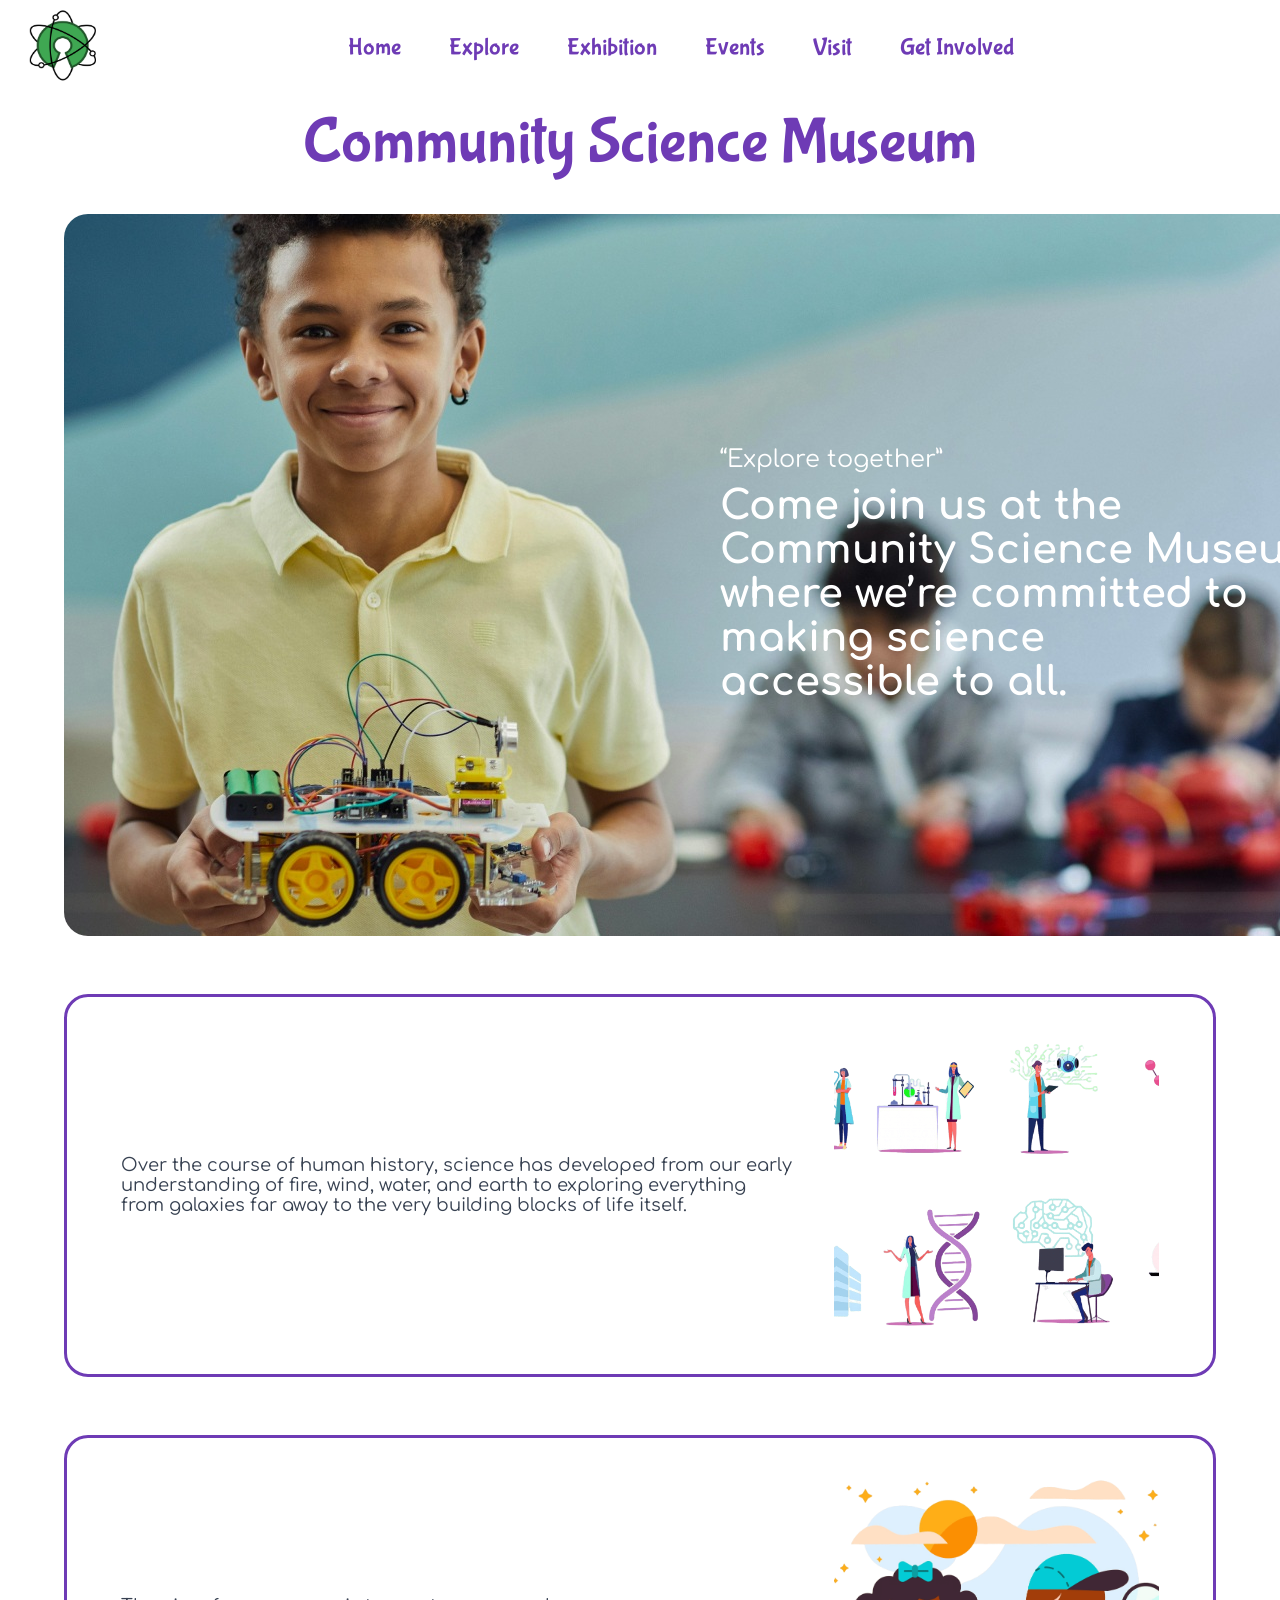
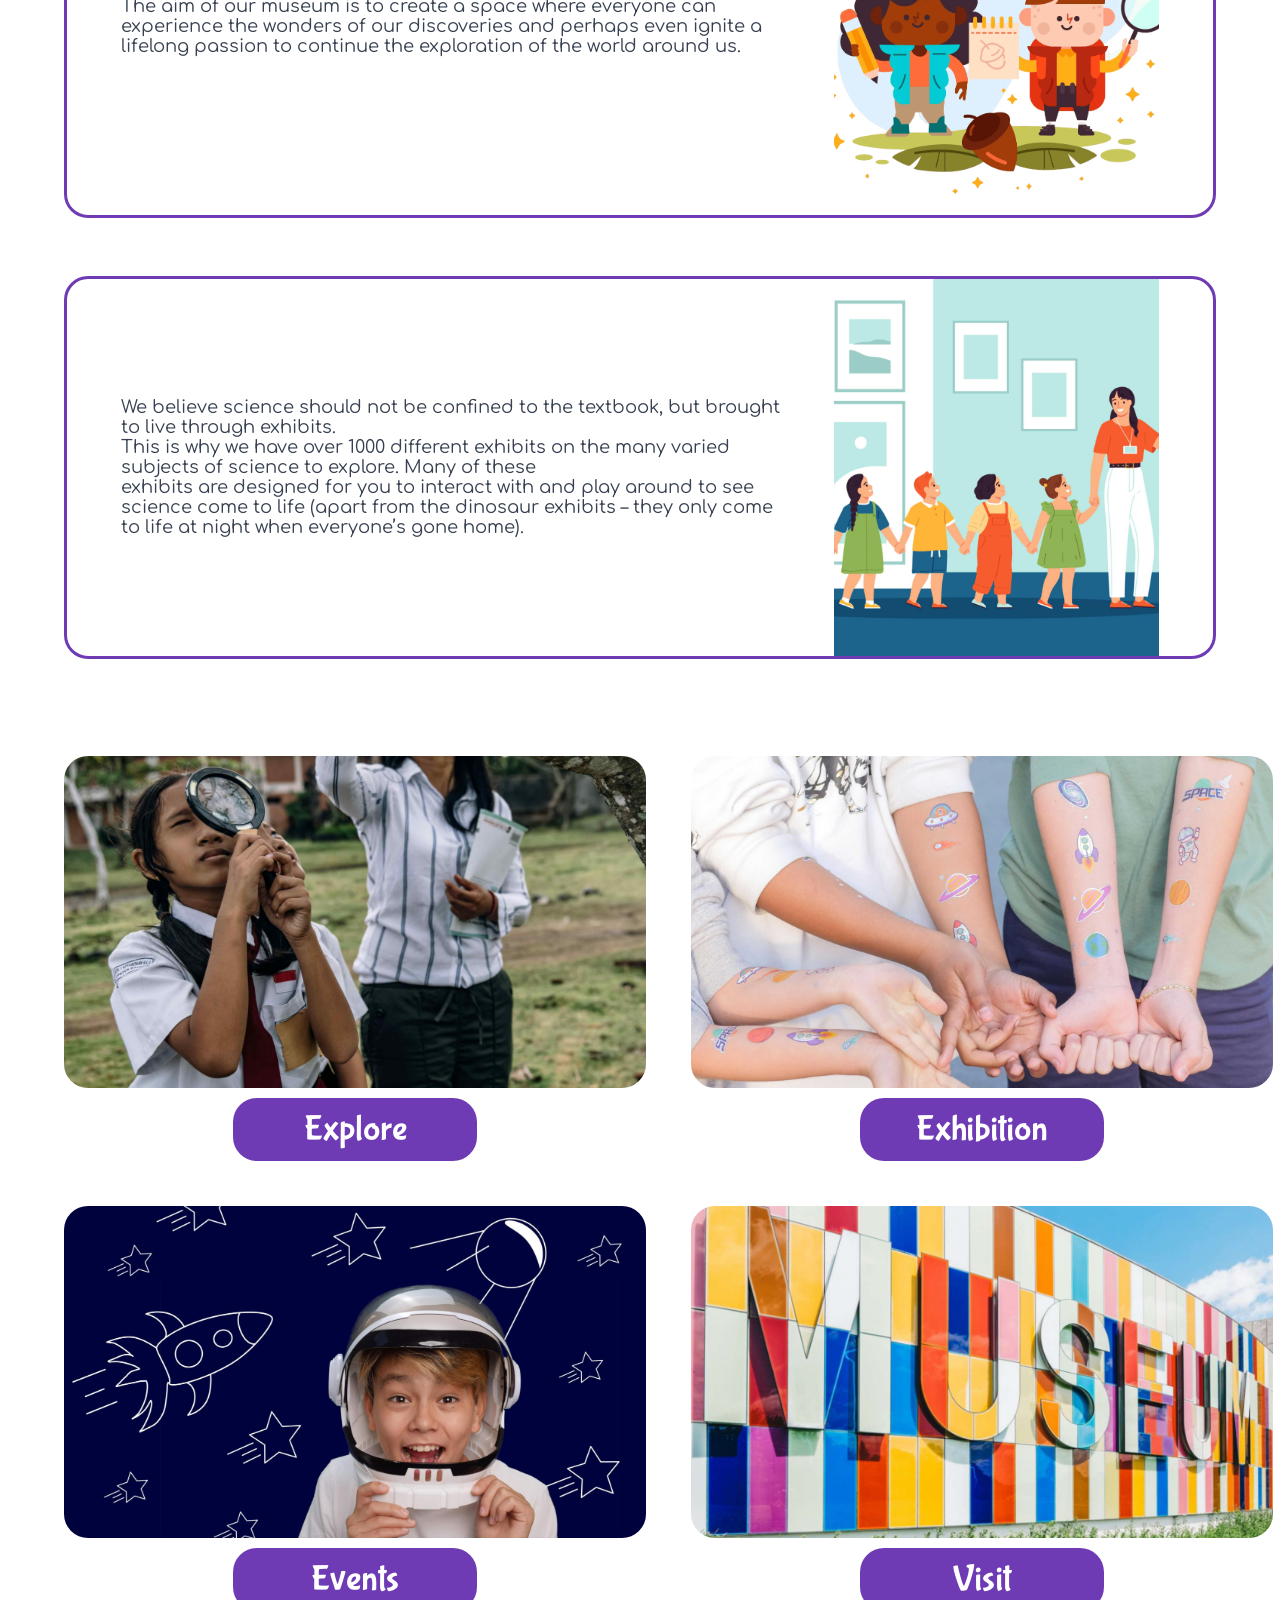
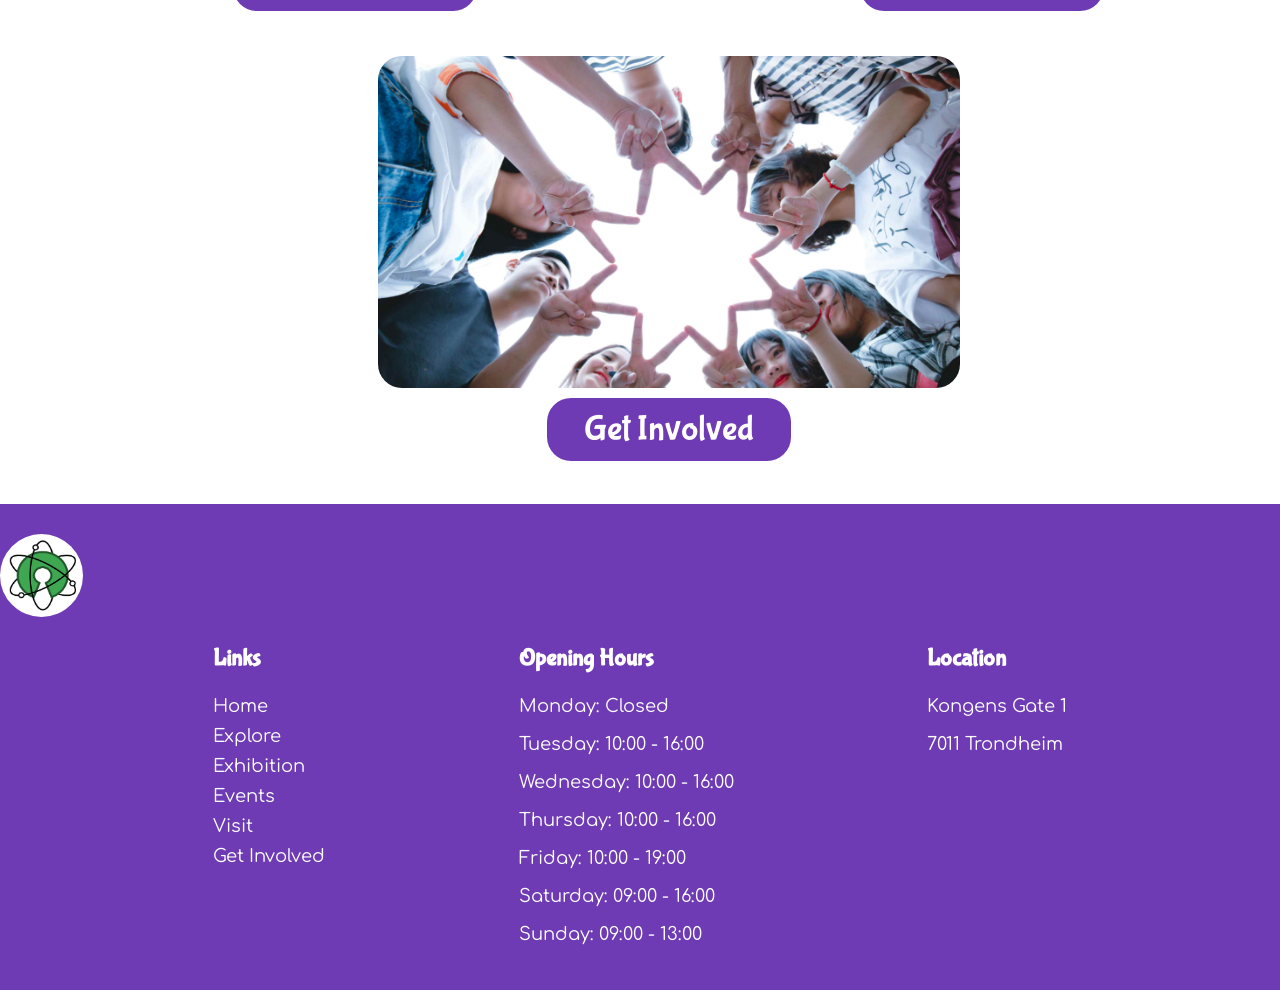
==== index.html @ 1ada56d0 "New updates" ====
<!DOCTYPE html>
<html lang="en">
  <head>
    <meta charset="UTF-8" />
    <meta name="viewport" content="width=device-width, initial-scale=1.0" />
    <title>Responsive Navbar</title>
    <link rel="preconnect" href="https://fonts.googleapis.com" />
    <link rel="preconnect" href="https://fonts.gstatic.com" crossorigin />
    <link
      href="https://fonts.googleapis.com/css2?family=Bubblegum+Sans&family=Comfortaa:wght@300..700&display=swap"
      rel="stylesheet"
    />
    <link
      href="https://fonts.googleapis.com/css2?family=Material+Symbols+Outlined"
      rel="stylesheet"
    />
    <link rel="stylesheet" href="style.css" />
  </head>
  <body class="container">
    <header>
      <nav class="navbar">
        <a href="/index.html" class="logo">
          <img src="./images/logo.jpg" alt="" />
        </a>
        <input type="checkbox" id="menu-toggle" class="menu-toggle" />
        <label for="menu-toggle" class="hamburger">
          <span class="material-symbols-outlined icon-menu">menu</span>
          <span class="material-symbols-outlined icon-close">close</span>
        </label>
        <ul class="nav-links">
          <li><a href="index.html">Home</a></li>
          <li><a href="explore.html">Explore</a></li>
          <li><a href="exhibition.html">Exhibition</a></li>
          <li><a href="events.html">Events</a></li>
          <li><a href="visit.html">Visit</a></li>
          <li><a href="get-involved.html">Get Involved</a></li>
        </ul>
      </nav>
    </header>
    <main>
      <h1 class="page-title">Community Science Museum</h1>
      <section class="hero">
        <div class="hero-content">
          <p class="p-1">“Explore together”</p>
          <p class="p-2">
            Come join us at the <br />
            Community Science Museum <br />
            where we’re committed to making science <br />
            accessible to all.
          </p>
        </div>
      </section>
      <section class="home-sec-1">
        <div class="home-sub-sec">
          <div class="sec-content">
            <p>
              Over the course of human history, science has developed from our
              early <br />
              understanding of fire, wind, water, and earth to exploring
              everything <br />
              from galaxies far away to the very building blocks of life itself.
            </p>
          </div>
          <div class="sec-image">
            <img src="./images/png-sec1.png" alt="" />
          </div>
        </div>
        <div class="home-sub-sec">
          <div class="sec-content">
            <p>
              The aim of our museum is to create a space where everyone can
              <br />
              experience the wonders of our discoveries and perhaps even ignite
              a
              <br />
              lifelong passion to continue the exploration of the world around
              us.
            </p>
          </div>
          <div class="sec-image">
            <img src="./images/png-sec2.png" alt="" />
          </div>
        </div>
        <div class="home-sub-sec">
          <div class="sec-content">
            <p>
              We believe science should not be confined to the textbook, but
              brought <br />
              to live through exhibits. <br />
              This is why we have over 1000 different exhibits on the many
              varied subjects of science to explore. Many of these <br />
              exhibits are designed for you to interact with and play around to
              see <br />
              science come to life (apart from the dinosaur exhibits – they only
              come <br />
              to life at night when everyone’s gone home).
            </p>
          </div>
          <div class="sec-image">
            <img src="./images/png-sec3.jpg" alt="" "/>
          </div>
        </div>
      </section>
      <section class="home-sec-2">
        <div class="home-sec-2-div">
          <img src="./images/explore-home.jpg" alt="" />
          <a href="explore.html" class="btn"> Explore </a>
        </div>
        <div class="home-sec-2-div">
          <img src="./images/exibition-home.jpg" alt="" />
          <a href="exhibition.html" class="btn">Exhibition</a>
        </div>
        <div class="home-sec-2-div">
          <img src="./images/event-home.jpg" alt="" />
          <a href="events.html" class="btn">Events</a>
        </div>
        <div class="home-sec-2-div">
          <img src="./images/visit.jpg" alt="" />
          <a href="visit.html" class="btn">Visit</a>
        </div>
        <div class="home-sec-2-div center-div">
          <img src="./images/getinvolved-home.jpg" alt="" />
          <a href="get-involved.html" class="btn">Get Involved</a>
        </div>
      </section>
    </main>
    <footer>
      <div class="footer-container">
        <div class="footer-logo">
          <a href="/index.html">
            <img src="./images/logo.jpg" alt="" />
          </a>
        </div>

        <div class="footer-content-container">
          <div class="footer-content">
            <h3>Links</h3>
            <ul>
              <li><a href="index.html">Home</a></li>
              <li><a href="explore.html">Explore</a></li>
              <li><a href="exhibition.html">Exhibition</a></li>
              <li><a href="events.html">Events</a></li>
              <li><a href="visit.html">Visit</a></li>
              <li><a href="get-involved.html">Get Involved</a></li>
            </ul>
          </div>
          <div class="footer-content">
            <h3>Opening Hours</h3>
            <p>Monday: Closed</p>
            <p>Tuesday: 10:00 - 16:00</p>
            <p>Wednesday: 10:00 - 16:00</p>
            <p>Thursday: 10:00 - 16:00</p>
            <p>Friday: 10:00 - 19:00</p>
            <p>Saturday: 09:00 - 16:00</p>
            <p>Sunday: 09:00 - 13:00</p>
          </div>
          <div class="footer-content">
            <h3>Location</h3>
            <p>Kongens Gate 1</p>
            <p>7011 Trondheim</p>
          </div>
        </div>
      </div>
    </footer>
  </body>
</html>
---- style.css ----
body,
html {
  padding: 0;
  box-sizing: border-box;
  font-family: "Comfortaa", Arial, Helvetica, sans-serif;
}

.container {
  max-width: 1440px;
  margin: 0 auto;
}

main {
  margin-left: 64px;
  margin-right: 64px;
}

.navbar {
  display: flex;
  align-items: center;
  color: #fff;
  padding: 0 20px;
  position: relative;
  height: 94px;
}
.logo img {
  width: 83px;
  height: 83px;
}
.navbar .logo {
  margin-right: auto;
}

.nav-links {
  list-style: none;
  display: flex;
  justify-content: center;
  flex: 1;
  margin: 0;
  padding: 0;
  gap: 48px;
}

.nav-links a {
  font-family: "Bubblegum Sans", cursive;
  text-decoration: none;
  color: #6e3bb5;
  font-size: 24px;
  font-weight: 400;
  transition: color 0.3s ease;
}

.nav-links a:hover {
  color: #10652f;
}

.hamburger {
  display: none;
  cursor: pointer;
  position: relative;
}

.material-symbols-outlined {
  font-size: 30px;
  transition: opacity 0.3s ease, transform 0.3s ease;
}

.icon-menu {
  color: #10652f;
}

.icon-close {
  color: #10652f;
  opacity: 0;
  position: absolute;
  top: 0;
  left: 0;
}

.menu-toggle {
  display: none;
}

h1,
h2,
h3 {
  font-family: "Bubblegum Sans", Arial, Helvetica, sans-serif;
}

p {
  color: #374151;
  font-size: 18px;
  font-weight: 400;
}

.page-title {
  color: #6e3bb5;
  font-size: 4rem;
  font-weight: 400;
  text-align: center;
  margin-top: 0.69rem;
  margin-bottom: 2.12rem;
}

/*Home Page*/
.hero {
  width: 82rem;
  height: 45.125rem;
  background: url("./images/hero-image.jpg");
  background-repeat: no-repeat;
  border-radius: 1.5rem;
  background-size: cover;
  background-position: center;
  position: relative;
}

.hero-content {
  display: flex;
  flex-direction: column;
  position: absolute;
  left: 50%;
  top: 50%;
  transform: translateY(-50%);
  gap: 0.688rem;
}
.hero-content p {
  margin: 0;
}

.p-1 {
  font-size: 1.5rem;
  color: #ffff;
  font-weight: 400;
}

.p-2 {
  font-size: 2.5rem;
  font-weight: 700;
  color: #ffff;
}

/*Home section one*/
.home-sec-1 {
  width: 100%;
  margin-top: 3.625rem;
  display: flex;
  flex-direction: column;
  gap: 3.625rem;
}

.home-sub-sec {
  border: 3px solid #6e3bb5;
  border-radius: 1.5rem;
  display: flex;
  flex-direction: row;
  gap: 2.188rem;
  overflow: hidden;
  align-items: center;
  justify-content: center;
  padding-left: 3.375rem;
  padding-right: 3.375rem;
}

.sec-content {
  width: 42.563rem;
  display: flex;
  align-items: center;
  justify-content: center;
}

.sec-content p {
  width: 42.375rem;
}
.sec-image {
  width: 30.5rem;
  height: 23.563rem;
}
.sec-image img {
  width: 100%;
  height: 100%;
  object-fit: cover;
}

/*Home section 2*/

.home-sec-2 {
  margin-top: 6.063rem;
  margin-bottom: 2.688rem;
  display: grid;
  grid-template-columns: repeat(2, 1fr);
  gap: 2.813rem;
  justify-items: center;
}
.home-sec-2-div {
  display: flex;
  flex-direction: column;
  align-items: center;
  width: 36.375rem;
  height: 25.313rem;
}

.home-sec-2-div img {
  width: 100%;
  height: 20.75rem;
  object-fit: cover;
  border-radius: 1.5rem;
  margin-bottom: 0.625rem;
}

.center-div {
  grid-column: 1 / -1;
}

.btn {
  width: 15.25rem;
  height: 3.938rem;
  border-radius: 1.5rem;
  background-color: #6e3bb5;
  border: none;
  color: white;
  font-size: 2.25rem;
  font-family: "Bubblegum Sans", sans-serif;
  text-decoration: none;
  display: flex;
  align-items: center;
  justify-content: center;
}

.btn:hover {
  background-color: white;
  border: 3px solid #6e3bb5;
  color: #6e3bb5;
}

/* Footer */
.footer-container {
  background-color: #6e3bb5;
  height: 28.5rem;
  padding-top: 1.875rem;
}

.footer-logo img {
  width: 5.188rem;
  height: 5.188rem;
  border-radius: 50%;
}

.footer-content-container {
  display: flex;
  justify-content: space-evenly;
  padding: 0 20px;
}

.footer-content a {
  text-decoration: none;
  font-size: 1.125rem;
  color: white;
}

.footer-content h3 {
  color: #ffff;
  font-size: 1.5rem;
}

.footer-content ul {
  list-style-type: none;
  padding: 0;
  margin: 0;
}

.footer-content li {
  margin-bottom: 0.625rem;
}

.footer-content p {
  color: #ffff;
  font-size: 1.125rem;
  padding: 0;
  margin-bottom: 0.625rem;
}

/* Responsive styles mobile */
@media (max-width: 480px) {
  /* Navbar */
  .navbar {
    height: 64px;
    margin-top: 34px;
  }
  .logo img {
    width: 64px;
    height: 64px;
  }

  .nav-links {
    display: none;
    flex-direction: column;
    background-color: #ffff;
    position: absolute;
    top: 64px;
    right: 0;
    width: 100%;
    text-align: center;
    gap: 35px;
    padding: 12px 0;
  }

  .nav-links a {
    font-size: 18px;
    font-weight: 400;
  }

  .menu-toggle:checked + .hamburger + .nav-links {
    display: flex;
  }

  .hamburger {
    display: flex;
  }

  .menu-toggle:checked + .hamburger .icon-menu {
    opacity: 0;
    transform: rotate(-90deg);
  }

  .menu-toggle:checked + .hamburger .icon-close {
    opacity: 1;
    transform: rotate(0deg);
  }

  /* Home Page */

  main {
    margin-left: 16px;
    margin-right: 16px;
  }
  /* Hero */
  .page-title {
    font-size: 32px;
    margin-top: 31px;
    margin-bottom: 17px;
  }

  .hero {
    width: 383px;
    height: 228px;
  }

  .hero-content {
    width: 192px;
    gap: 8px;
  }
  .p-1 {
    font-size: 16px;
  }

  .p-2 {
    font-size: 16px;
  }

  /* Home section 1 */
  .home-sec-1 {
    margin-top: 40px;
    gap: 31px;
  }

  .home-sub-sec {
    display: flex;
    flex-direction: column;
    gap: 20px;
    padding: 10.5px 14px;
  }

  .sec-content {
    width: 354px;
  }

  .sec-content p {
    font-size: 16px;
    width: 354px;
    margin: 0;
  }

  .sec-image {
    width: 384px;
    height: 184px;
  }

  /*Home section 2*/
}
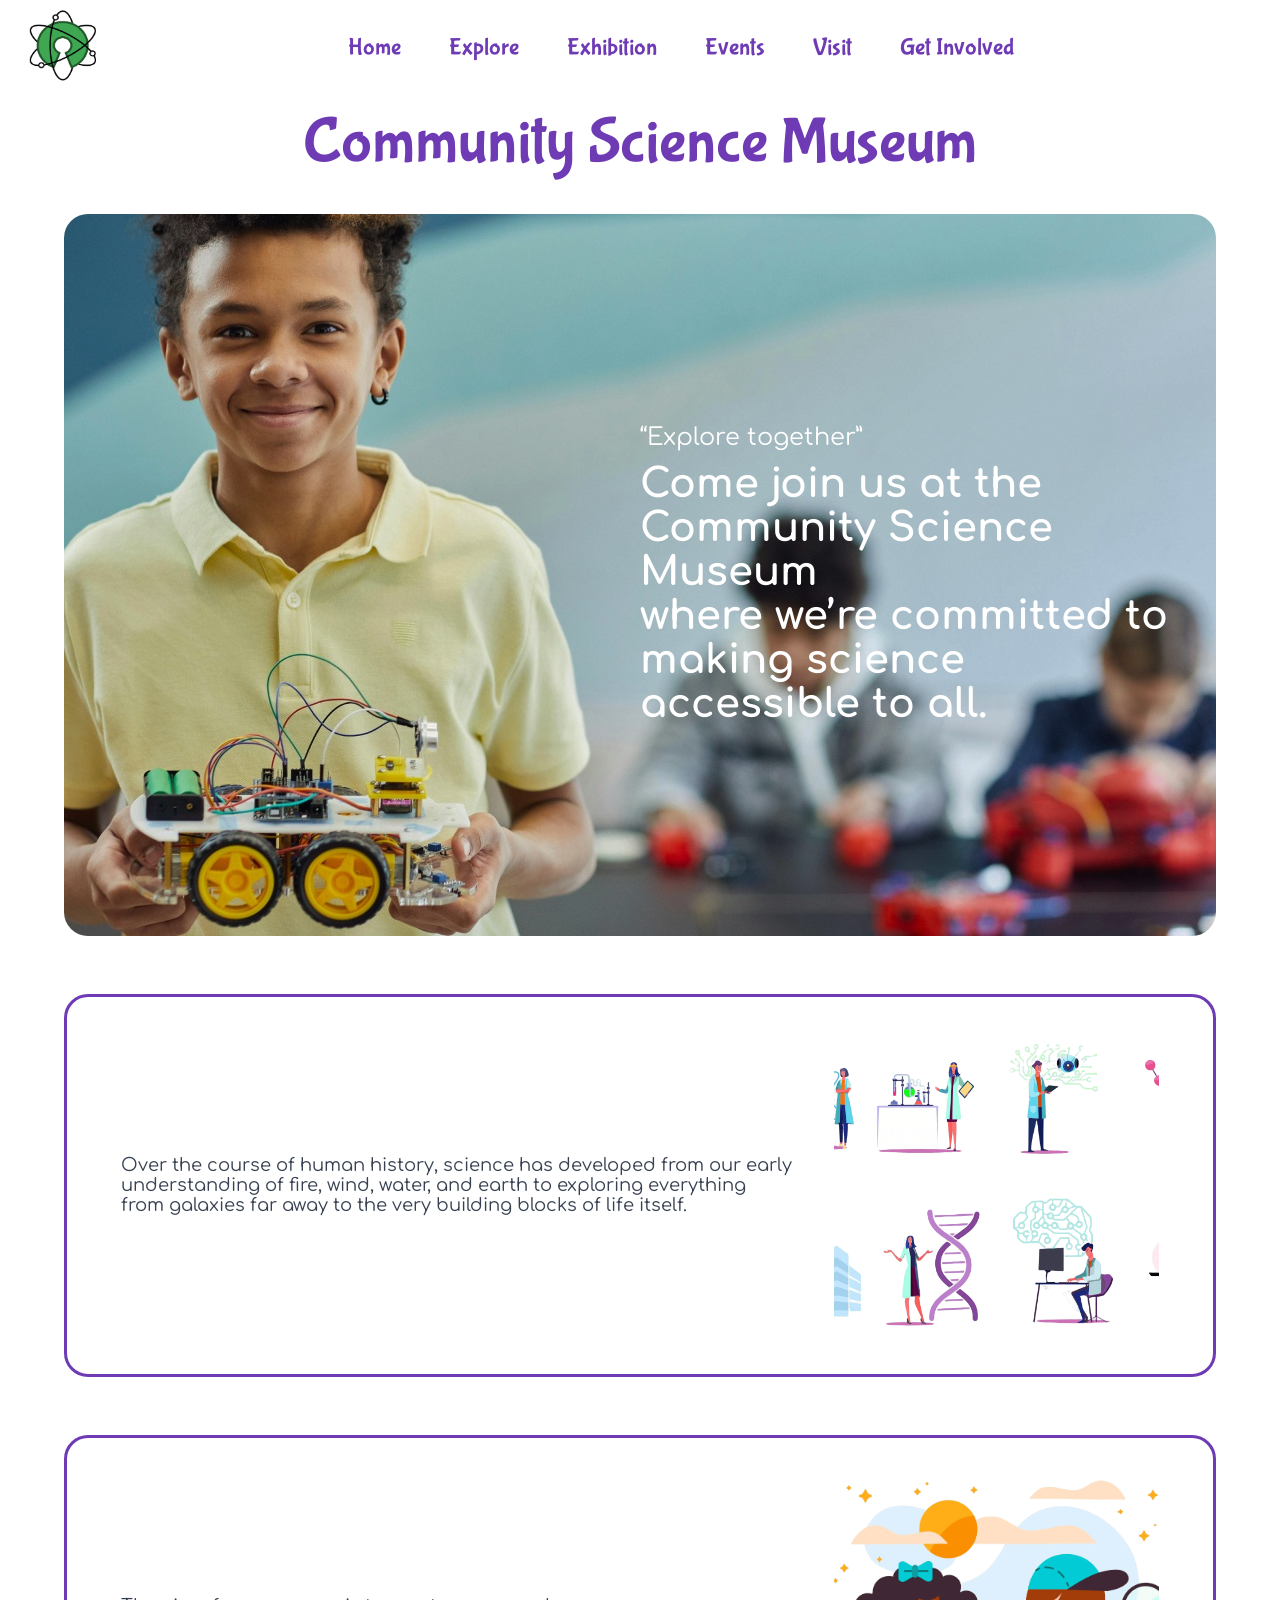
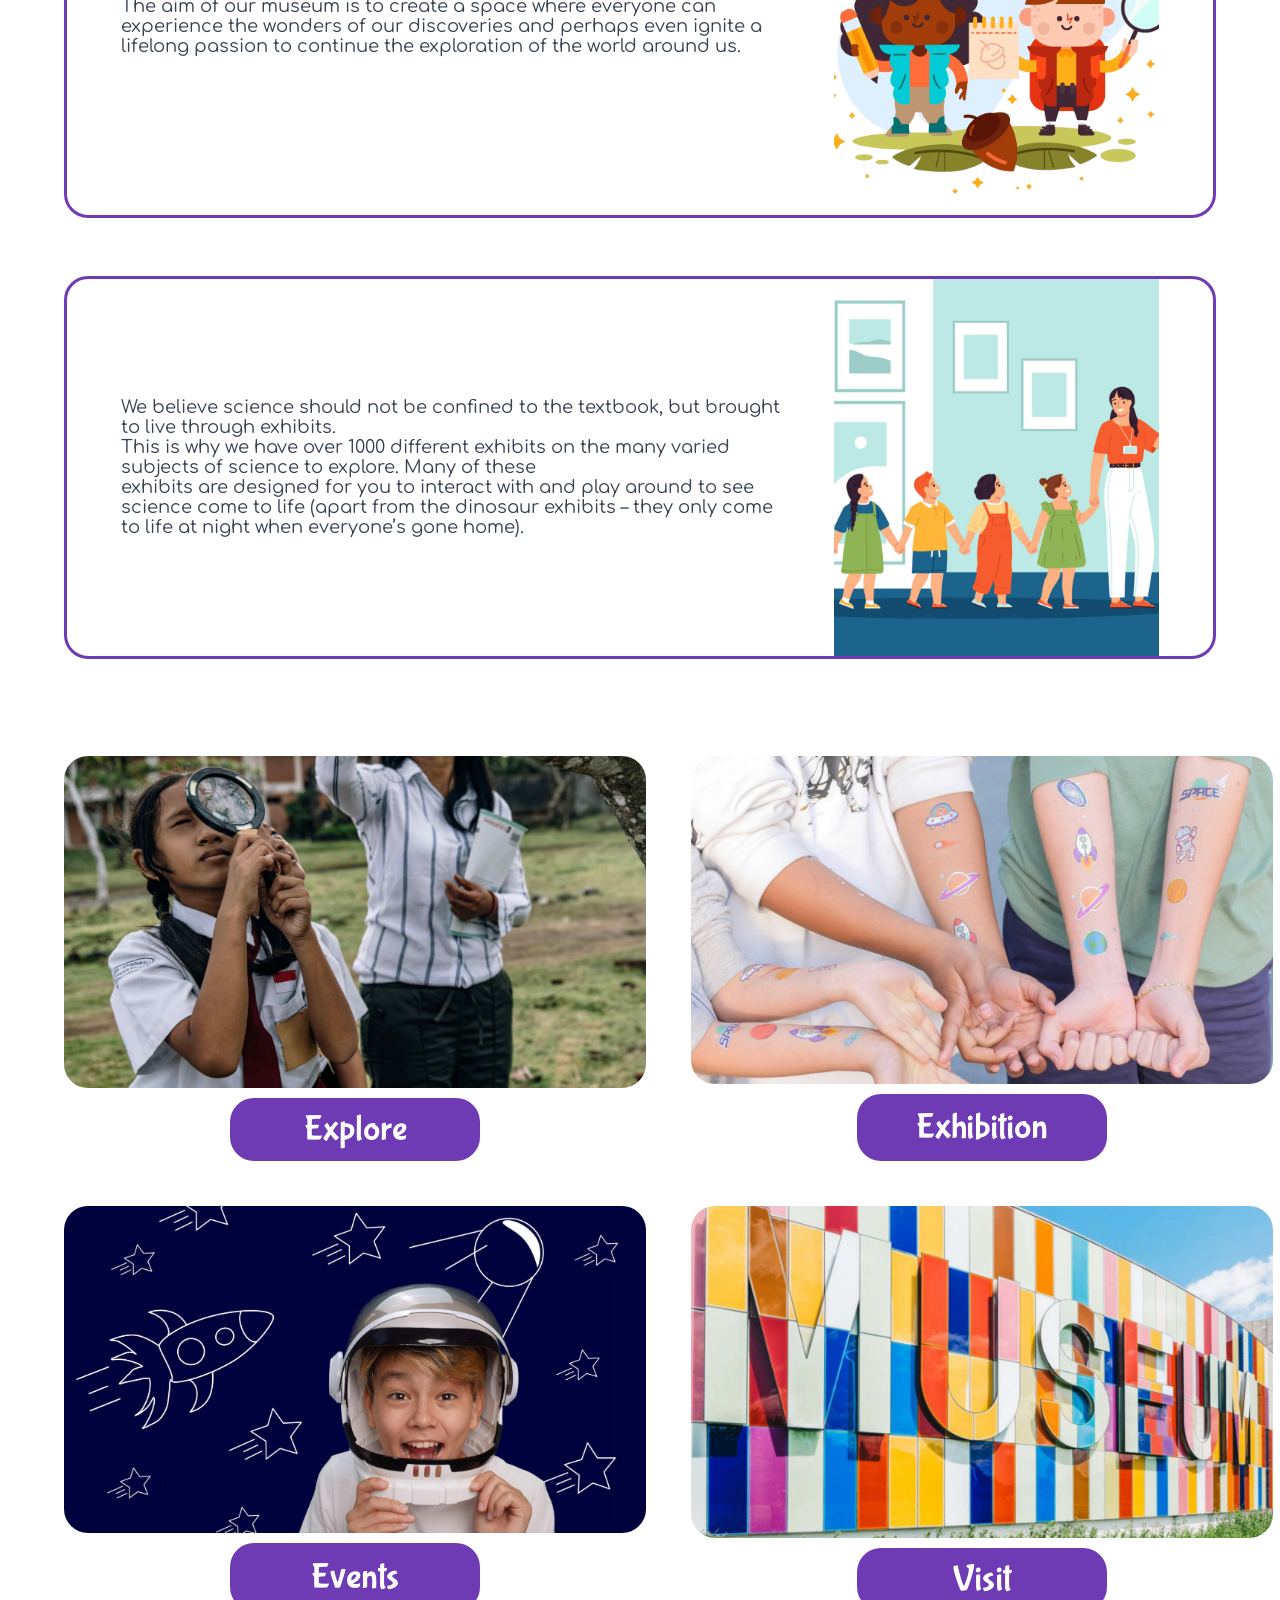
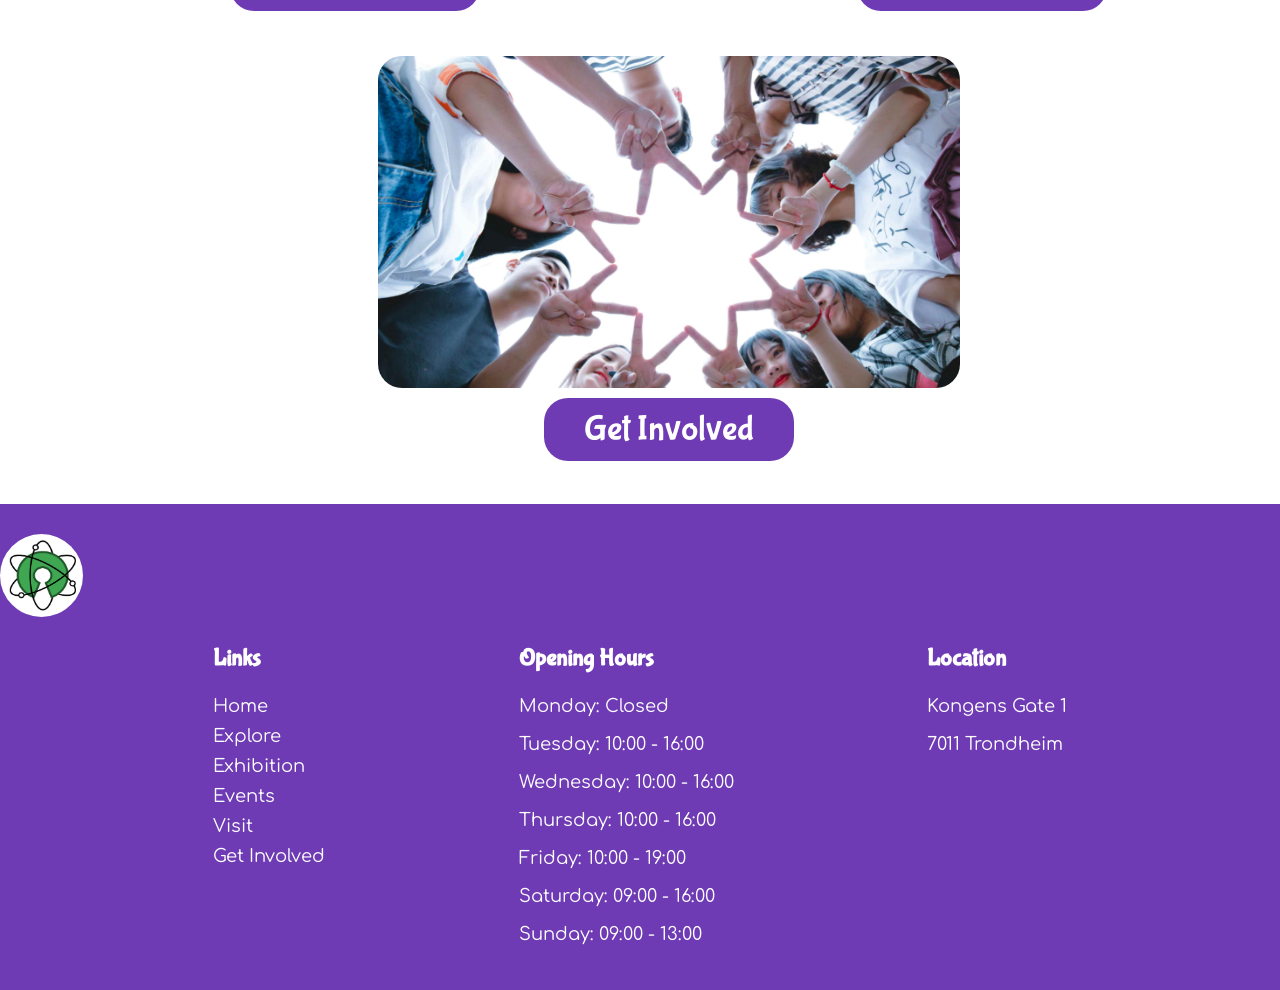
==== commit a66536bd: "Final" ====
--- a/index.html
+++ b/index.html
@@ -3,7 +3,11 @@
   <head>
     <meta charset="UTF-8" />
     <meta name="viewport" content="width=device-width, initial-scale=1.0" />
-    <title>Responsive Navbar</title>
+    <meta
+      name="description"
+      content="Trondheim's premier science destination for families - Engaging interactive exhibits and educational programs specially designed for children and young learners aged 7-15."
+    />
+    <title>Community Science Museum | Home</title>
     <link rel="preconnect" href="https://fonts.googleapis.com" />
     <link rel="preconnect" href="https://fonts.gstatic.com" crossorigin />
     <link
@@ -14,16 +18,17 @@
       href="https://fonts.googleapis.com/css2?family=Material+Symbols+Outlined"
       rel="stylesheet"
     />
-    <link rel="stylesheet" href="style.css" />
+    <link rel="stylesheet" href="css/main.css" />
+    <link rel="stylesheet" href="css/home.css" />
   </head>
   <body class="container">
     <header>
-      <nav class="navbar">
+      <nav class="navbar" aria-label="Main navigation">
         <a href="/index.html" class="logo">
-          <img src="./images/logo.jpg" alt="" />
+          <img src="./images/logo.jpg" alt="Community Science Museum logo" />
         </a>
         <input type="checkbox" id="menu-toggle" class="menu-toggle" />
-        <label for="menu-toggle" class="hamburger">
+        <label for="menu-toggle" class="hamburger" aria-label="Mobile menu">
           <span class="material-symbols-outlined icon-menu">menu</span>
           <span class="material-symbols-outlined icon-close">close</span>
         </label>
@@ -62,7 +67,10 @@
             </p>
           </div>
           <div class="sec-image">
-            <img src="./images/png-sec1.png" alt="" />
+            <img
+              src="./images/png-sec1.png"
+              alt="Illustration of scientists alongside icons such as an atom, lab gear, AI circuit, molecule, telescope, DNA helix, brain diagram and microscope—symbols of many branches of science"
+            />
           </div>
         </div>
         <div class="home-sub-sec">
@@ -78,7 +86,10 @@
             </p>
           </div>
           <div class="sec-image">
-            <img src="./images/png-sec2.png" alt="" />
+            <img
+              src="./images/png-sec2.png"
+              alt="Cartoon children investigating nature—one sketches an acorn while the other inspects it with a magnifying glass"
+            />
           </div>
         </div>
         <div class="home-sub-sec">
@@ -97,29 +108,47 @@
             </p>
           </div>
           <div class="sec-image">
-            <img src="./images/png-sec3.jpg" alt="" "/>
+            <img
+              src="./images/png-sec3.jpg"
+              alt="Illustration of a museum guide leading children through an exhibit gallery"
+            />
           </div>
         </div>
       </section>
       <section class="home-sec-2">
         <div class="home-sec-2-div">
-          <img src="./images/explore-home.jpg" alt="" />
+          <img
+            src="./images/explore-home.jpg"
+            alt="Girl examining a tree with a magnifying glass during an outdoor science activity"
+          />
           <a href="explore.html" class="btn"> Explore </a>
         </div>
         <div class="home-sec-2-div">
-          <img src="./images/exibition-home.jpg" alt="" />
+          <img
+            src="./images/exibition-home.jpg"
+            alt="Children displaying space themed temporary tattoos on their forearms"
+          />
           <a href="exhibition.html" class="btn">Exhibition</a>
         </div>
         <div class="home-sec-2-div">
-          <img src="./images/event-home.jpg" alt="" />
+          <img
+            src="./images/event-home.jpg"
+            alt="Smiling child wearing an astronaut helmet against a backdrop of hand‑drawn rockets and stars"
+          />
           <a href="events.html" class="btn">Events</a>
         </div>
         <div class="home-sec-2-div">
-          <img src="./images/visit.jpg" alt="" />
+          <img
+            src="./images/visit.jpg"
+            alt="Exterior of a museum with rainbow colored panels and giant letters spelling “MUSEUM”"
+          />
           <a href="visit.html" class="btn">Visit</a>
         </div>
         <div class="home-sec-2-div center-div">
-          <img src="./images/getinvolved-home.jpg" alt="" />
+          <img
+            src="./images/getinvolved-home.jpg"
+            alt="Group of young people standing in a circle, forming a star shape with their peace sign fingers"
+          />
           <a href="get-involved.html" class="btn">Get Involved</a>
         </div>
       </section>
@@ -128,7 +157,7 @@
       <div class="footer-container">
         <div class="footer-logo">
           <a href="/index.html">
-            <img src="./images/logo.jpg" alt="" />
+            <img src="./images/logo.jpg" alt="Community Science Museum logo" />
           </a>
         </div>
 
--- a/css/main.css
+++ b/css/main.css
@@ -0,0 +1,326 @@
+body,
+html {
+  padding: 0;
+  box-sizing: border-box;
+  font-family: "Comfortaa", Arial, Helvetica, sans-serif;
+  overflow-x: hidden;
+}
+
+.container {
+  max-width: 1440px;
+  margin: 0 auto;
+}
+
+main {
+  margin-left: 64px;
+  margin-right: 64px;
+}
+
+.navbar {
+  display: flex;
+  align-items: center;
+  color: #fff;
+  padding: 0 20px;
+  position: relative;
+  height: 94px;
+}
+.logo img {
+  width: 83px;
+  height: 83px;
+}
+.navbar .logo {
+  margin-right: auto;
+}
+
+.nav-links {
+  list-style: none;
+  display: flex;
+  justify-content: center;
+  flex: 1;
+  margin: 0;
+  padding: 0;
+  gap: 48px;
+}
+
+.nav-links a {
+  font-family: "Bubblegum Sans", cursive;
+  text-decoration: none;
+  color: #6e3bb5;
+  font-size: 24px;
+  font-weight: 400;
+  transition: color 0.3s ease;
+}
+
+.nav-links a:hover {
+  color: #10652f;
+}
+
+.nav-links a.active {
+  color: #10652f;
+}
+
+.hamburger {
+  display: none;
+  cursor: pointer;
+  position: relative;
+}
+
+.material-symbols-outlined {
+  font-size: 30px;
+  transition: opacity 0.3s ease, transform 0.3s ease;
+}
+
+.icon-menu {
+  color: #10652f;
+}
+
+.icon-close {
+  color: #10652f;
+  opacity: 0;
+  position: absolute;
+  top: 0;
+  left: 0;
+}
+
+.menu-toggle {
+  display: none;
+}
+
+h1,
+h2,
+h3 {
+  font-family: "Bubblegum Sans", Arial, Helvetica, sans-serif;
+  color: #6e3bb5;
+}
+
+h2 {
+  font-size: 40px;
+  font-weight: 400;
+}
+
+p {
+  color: #374151;
+  font-size: 18px;
+  font-weight: 400;
+}
+
+.page-title {
+  color: #6e3bb5;
+  font-size: 4rem;
+  font-weight: 400;
+  text-align: center;
+  margin-top: 0.69rem;
+  margin-bottom: 2.12rem;
+}
+
+.btn {
+  width: 15.25rem;
+  height: 3.938rem;
+  border-radius: 1.5rem;
+  background-color: #6e3bb5;
+  border: none;
+  color: white;
+  font-size: 2.25rem;
+  font-family: "Bubblegum Sans", sans-serif;
+  text-decoration: none;
+  display: flex;
+  align-items: center;
+  justify-content: center;
+  border: 3px solid transparent;
+}
+
+.btn:hover {
+  background-color: white;
+  border: 3px solid #6e3bb5;
+  color: #6e3bb5;
+}
+
+/* cta link styling */
+
+.card-text a {
+  text-decoration: none;
+  color: #10652f;
+}
+.cta-link-text {
+  border-bottom: 2px solid #6e3bb5;
+  font-size: 20px;
+  font-family: "Bubblegum Sans", sans-serif;
+  font-weight: 400;
+}
+.cta-link {
+  display: inline-flex;
+  align-items: center;
+  gap: 10px;
+  margin: 0 auto;
+}
+
+/* Footer */
+footer {
+  margin-top: 2.688rem;
+}
+.footer-container {
+  background-color: #6e3bb5;
+  height: 28.5rem;
+  padding-top: 1.875rem;
+}
+
+.footer-logo img {
+  width: 5.188rem;
+  height: 5.188rem;
+  border-radius: 50%;
+}
+
+.footer-content-container {
+  display: flex;
+  justify-content: space-evenly;
+  padding: 0 20px;
+}
+
+.footer-content a {
+  text-decoration: none;
+  font-size: 1.125rem;
+  color: white;
+}
+
+.footer-content h3 {
+  color: #ffff;
+  font-size: 1.5rem;
+}
+
+.footer-content ul {
+  list-style-type: none;
+  padding: 0;
+  margin: 0;
+}
+
+.footer-content li {
+  margin-bottom: 0.625rem;
+}
+
+.footer-content p {
+  color: #ffff;
+  font-size: 1.125rem;
+  padding: 0;
+  margin-bottom: 0.625rem;
+}
+
+@media (max-width: 767px) {
+  .page-title {
+    font-size: 32px;
+    margin-top: 31px;
+    margin-bottom: 17px;
+  }
+  /* Navbar */
+  .navbar {
+    height: 64px;
+    margin-top: 34px;
+  }
+  .logo img {
+    width: 64px;
+    height: 64px;
+  }
+
+  .nav-links {
+    display: none;
+    flex-direction: column;
+    background-color: #ffff;
+    position: absolute;
+    top: 64px;
+    right: 0;
+    width: 100%;
+    text-align: center;
+    gap: 35px;
+    padding: 12px 0;
+    z-index: 1000;
+  }
+
+  .nav-links a {
+    font-size: 18px;
+    font-weight: 400;
+  }
+
+  .menu-toggle:checked + .hamburger + .nav-links {
+    display: flex;
+  }
+
+  .hamburger {
+    display: flex;
+  }
+
+  .menu-toggle:checked + .hamburger .icon-menu {
+    opacity: 0;
+    transform: rotate(-90deg);
+  }
+
+  .menu-toggle:checked + .hamburger .icon-close {
+    opacity: 1;
+    transform: rotate(0deg);
+  }
+
+  h2 {
+    font-size: 20px;
+  }
+
+  p {
+    font-size: 16px;
+  }
+
+  main {
+    margin-left: 16px;
+    margin-right: 16px;
+  }
+
+  .btn {
+    width: 180px;
+    height: 46px;
+    font-size: 24px;
+  }
+
+  /* Footer */
+  footer {
+    margin-top: 63px;
+  }
+
+  .footer-container {
+    height: 749px;
+    padding-top: 15px;
+  }
+
+  .footer-content-container {
+    flex-direction: column;
+    padding: 0 89px;
+  }
+
+  .footer-logo {
+    text-align: center;
+  }
+  .footer-content a {
+    font-size: 16px;
+  }
+  .footer-content h3 {
+    font-size: 18px;
+  }
+
+  .footer-content p {
+    font-size: 16px;
+  }
+}
+
+@media (min-width: 768px) and (max-width: 1024px) {
+  main {
+    margin-left: 32px;
+    margin-right: 32px;
+  }
+
+  /* Navbar */
+
+  .nav-links {
+    gap: 32px;
+  }
+
+  .btn {
+    width: 12rem;
+    height: 3.5rem;
+    font-size: 1.75rem;
+  }
+}
--- a/css/home.css
+++ b/css/home.css
@@ -0,0 +1,217 @@
+.hero {
+  height: 45.125rem;
+  background: url("../images/hero-image.jpg");
+  background-repeat: no-repeat;
+  border-radius: 1.5rem;
+  background-size: cover;
+  background-position: center;
+  position: relative;
+}
+
+.hero-content {
+  display: flex;
+  flex-direction: column;
+  position: absolute;
+  left: 50%;
+  top: 50%;
+  transform: translateY(-50%);
+  gap: 0.688rem;
+}
+.hero-content p {
+  margin: 0;
+}
+
+.p-1 {
+  font-size: 1.5rem;
+  color: #ffff;
+  font-weight: 400;
+}
+
+.p-2 {
+  font-size: 2.5rem;
+  font-weight: 700;
+  color: #ffff;
+}
+
+/*Home section one*/
+.home-sec-1 {
+  width: 100%;
+  margin-top: 3.625rem;
+  display: flex;
+  flex-direction: column;
+  gap: 3.625rem;
+}
+
+.home-sub-sec {
+  border: 3px solid #6e3bb5;
+  border-radius: 1.5rem;
+  display: flex;
+  flex-direction: row;
+  gap: 2.188rem;
+  overflow: hidden;
+  align-items: center;
+  justify-content: center;
+  padding-left: 3.375rem;
+  padding-right: 3.375rem;
+}
+
+.sec-content {
+  width: 100%;
+  max-width: 42.563rem;
+  display: flex;
+  align-items: center;
+  justify-content: center;
+}
+
+.sec-content p {
+  width: 42.375rem;
+}
+.sec-image {
+  width: 100%;
+  height: 23.563rem;
+}
+.sec-image img {
+  width: 100%;
+  height: 100%;
+  object-fit: cover;
+}
+
+/*Home section 2*/
+
+.home-sec-2 {
+  margin-top: 6.063rem;
+  display: grid;
+  grid-template-columns: repeat(2, 1fr);
+  gap: 2.813rem;
+  justify-items: center;
+}
+.home-sec-2-div {
+  display: flex;
+  flex-direction: column;
+  align-items: center;
+  width: 36.375rem;
+  height: 25.313rem;
+}
+
+.home-sec-2-div img {
+  width: 100%;
+  height: 20.75rem;
+  object-fit: cover;
+  border-radius: 1.5rem;
+  margin-bottom: 0.625rem;
+}
+
+.center-div {
+  grid-column: 1 / -1;
+}
+
+/* Responsive styles mobile */
+@media (max-width: 767px) {
+  /* Hero */
+
+  .hero {
+    height: 228px;
+  }
+
+  .hero-content {
+    gap: 8px;
+  }
+  .p-1 {
+    font-size: 16px;
+  }
+
+  .p-2 {
+    font-size: 16px;
+  }
+
+  /* Home section 1 */
+  .home-sec-1 {
+    margin-top: 40px;
+    gap: 31px;
+  }
+
+  .home-sub-sec {
+    display: flex;
+    flex-direction: column;
+    gap: 20px;
+    padding: 0;
+  }
+
+  .sec-content {
+    width: 100%;
+  }
+
+  .sec-content p {
+    width: 100%;
+    margin: 0;
+    padding: 10.5px 14px 0;
+  }
+
+  .sec-image {
+    height: 184px;
+    padding-bottom: 10px;
+  }
+
+  /*Home section 2*/
+
+  .home-sec-2 {
+    display: grid;
+    grid-template-columns: 1fr;
+    margin-top: 68px;
+    gap: 25px;
+  }
+
+  .home-sec-2-div {
+    width: 100%;
+    height: 279px;
+  }
+
+  .center-div {
+    grid-column: auto;
+  }
+
+  .home-sec-2-div img {
+    height: 219px;
+  }
+}
+
+/* tablet & small laptop */
+
+@media (min-width: 768px) and (max-width: 1024px) {
+  /* Hero section */
+  .hero {
+    height: 500px;
+  }
+
+  .hero-content {
+    gap: 0.5rem;
+  }
+
+  /* Section one */
+  .home-sub-sec {
+    padding-left: 2rem;
+    padding-right: 2rem;
+  }
+
+  .sec-content p {
+    width: 100%;
+  }
+
+  .sec-image {
+    height: 300px;
+  }
+
+  .home-sec-2-div {
+    width: 100%;
+    height: auto;
+  }
+
+  .home-sec-2-div img {
+    height: 250px;
+  }
+
+  .center-div {
+    max-width: 28.1rem;
+    grid-column: 1 / -1;
+  }
+}
